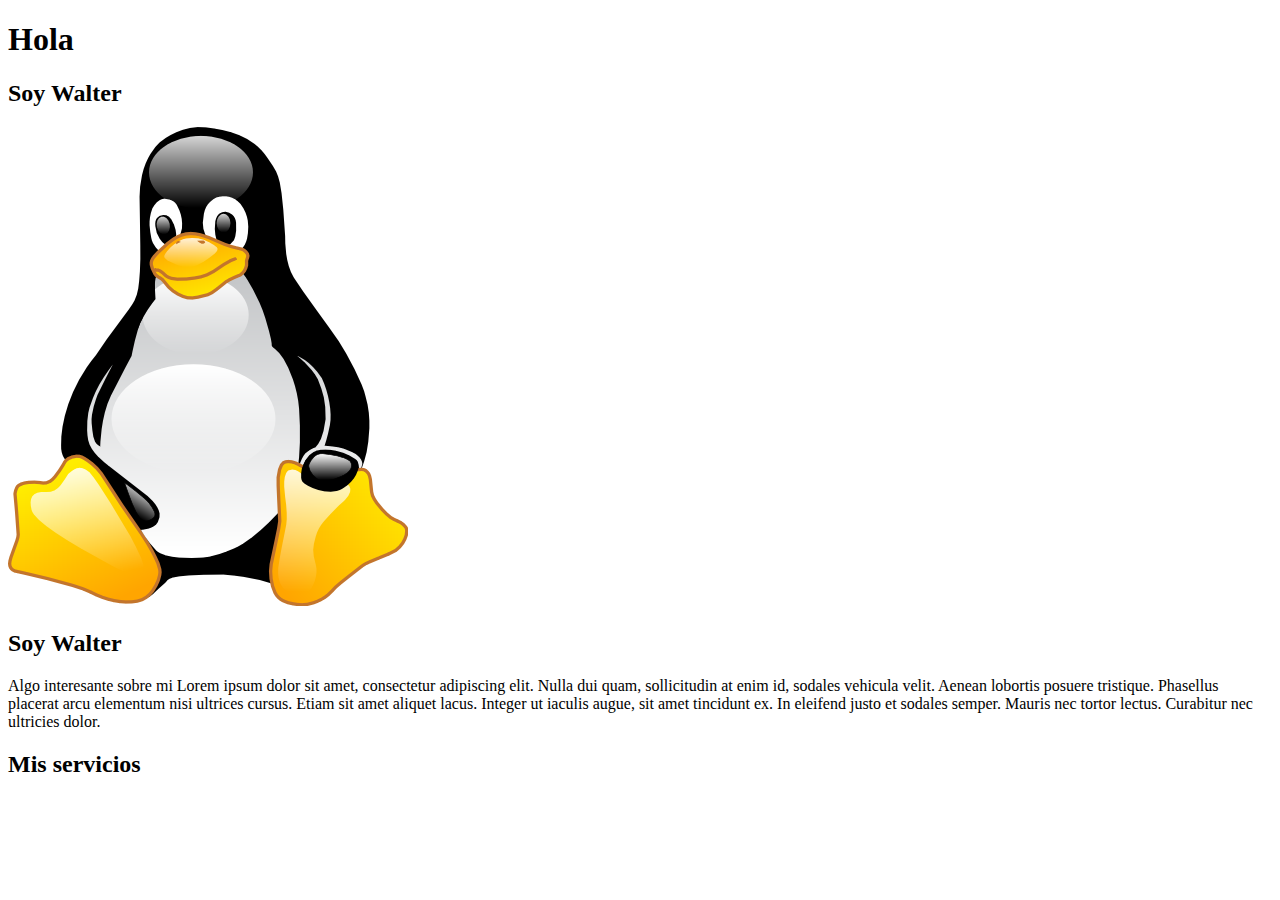
==== index.html @ 9d342641 "uploading files" ====
<!DOCTYPE html>
<html lang="en">
<head>
    <meta charset="UTF-8">
    <meta http-equiv="X-UA-Compatible" content="IE=edge">
    <meta name="viewport" content="width=device-width, initial-scale=1.0">
    <title>Document</title>
    <script async src="./components/header.js"></script>
    <script async src="./components/footer.js"></script>
    <script async src="./pages/contact.js"></script>
    <script defer src="./pages/index.js"></script>
    <link rel="stylesheet" href="./pages/contact.css">
    <link rel="stylesheet" href="./components/header.css">
    <link rel="stylesheet" href="./components/footer.css">
    <link rel="stylesheet" href="./pages/index.css">
</head>
<body>
    <header class="main-header"></header>
    <section class="welcome-section">
        <div class="background-blur"></div>
        <h1 class="welcome-section__title">Hola</h1>
        <h2 class="welcome-section__subtitle">Soy Walter</h2>
    </section>
    <section class="about-me">
        <img class="about-me__my-picture-desktop" src="./images/my-picture.png" alt="">
        <div class="about-me__container">
        <h2 class="about-me__title">Soy Walter</h2>
        <p class="about-me__description">Algo interesante sobre mi Lorem ipsum dolor sit amet, consectetur adipiscing elit. Nulla dui quam, sollicitudin at enim id, sodales vehicula velit. Aenean lobortis posuere tristique. Phasellus placerat arcu elementum nisi ultrices cursus. Etiam sit amet aliquet lacus. Integer ut iaculis augue, sit amet tincidunt ex. In eleifend justo et sodales semper. Mauris nec tortor lectus. Curabitur nec ultricies dolor.</p>
        </div>
    </section>
    <section class="my-services">
        <h2 class="my-services__title">Mis servicios</h2>
        <div class="my-services__services"></div>
        <template class="my-services__template">
        <div class="my-services__service-container">
            <img src="" alt="" class="my-services__my-service-img">
            <h3 class="my-services__service-title"></h3>
            <p class="my-services__service-description"></p>
        </template>
        </div>
    </section>
    <section class="main-contact">
    </section>
    <footer class="main-footer"></footer>
</body>
</html>
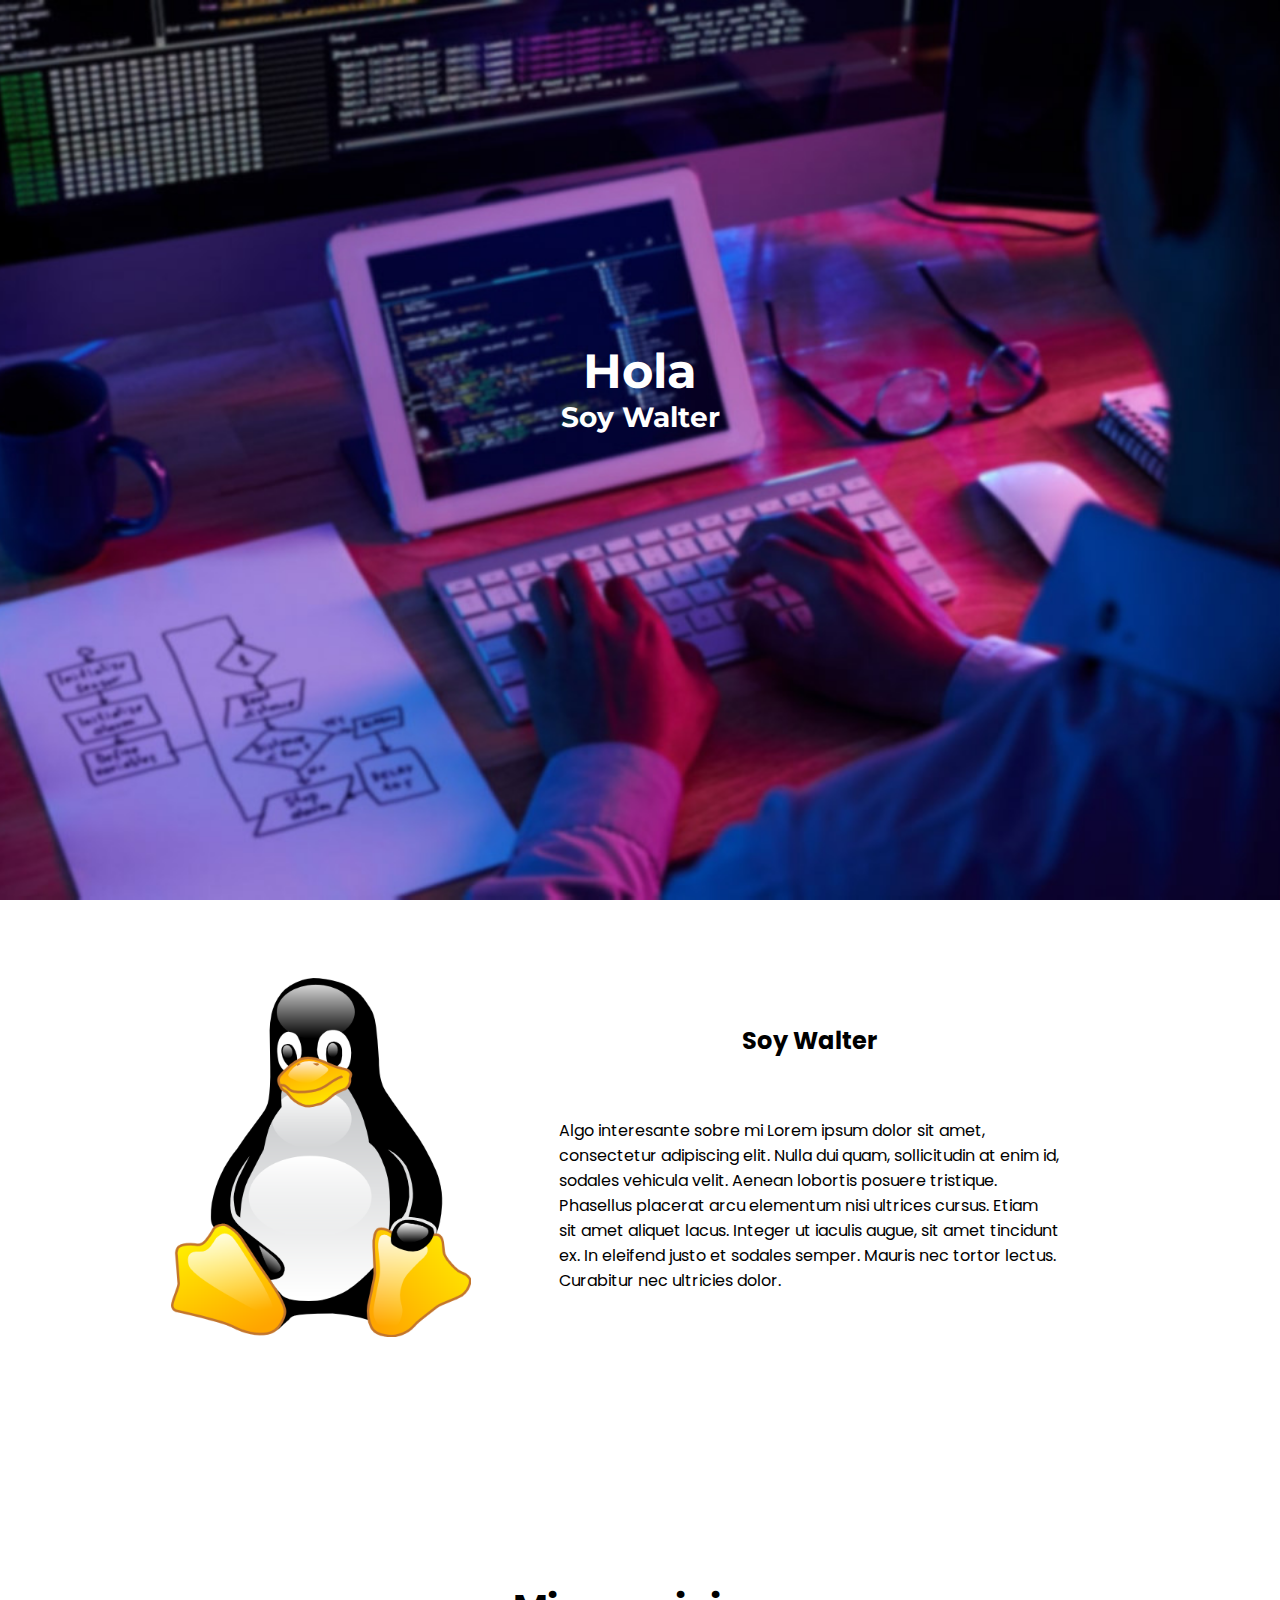
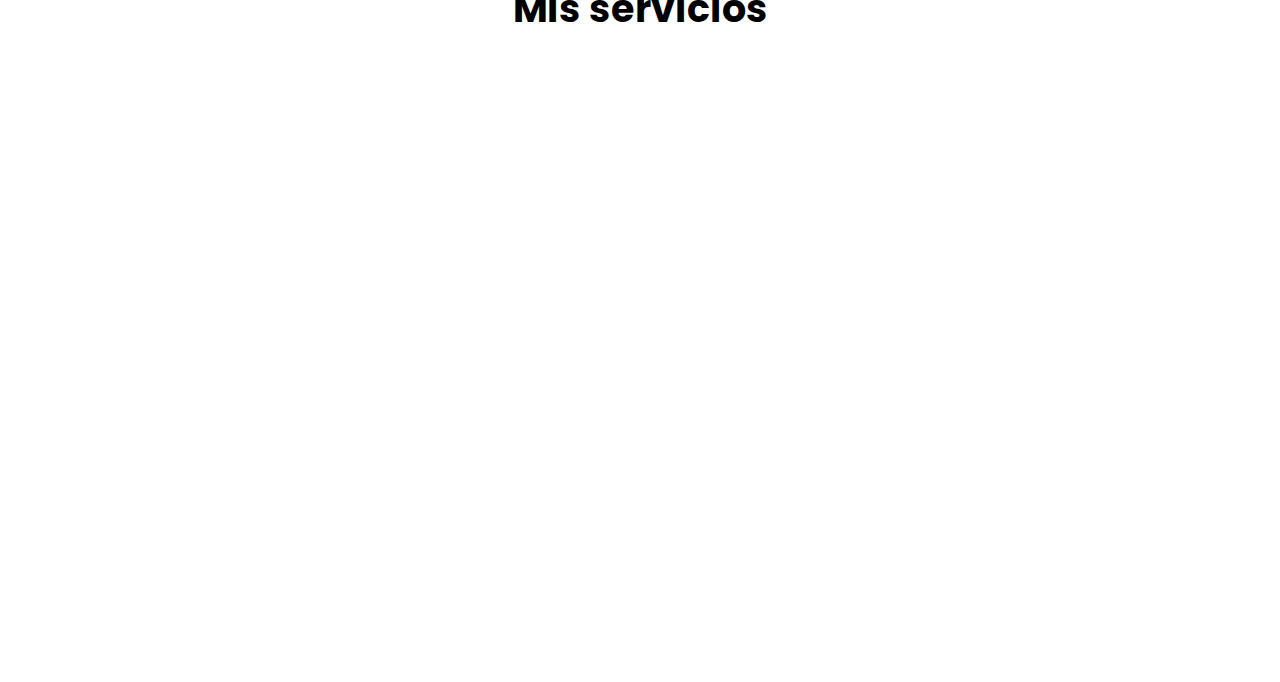
==== commit aceef8b4: "Update index.html" ====
--- a/index.html
+++ b/index.html
@@ -4,7 +4,7 @@
     <meta charset="UTF-8">
     <meta http-equiv="X-UA-Compatible" content="IE=edge">
     <meta name="viewport" content="width=device-width, initial-scale=1.0">
-    <title>Document</title>
+    <title>Walter-website</title>
     <script async src="./components/header.js"></script>
     <script async src="./components/footer.js"></script>
     <script async src="./pages/contact.js"></script>
@@ -43,4 +43,4 @@
     </section>
     <footer class="main-footer"></footer>
 </body>
-</html>+</html>
--- a/components/header.css
+++ b/components/header.css
@@ -0,0 +1,81 @@
+
+.header{    
+    display: flex;
+    justify-content: space-between;
+    padding: 25px;
+}
+
+.header__logo{  
+    width: 100px;
+    height: 48px;
+}
+
+@media (min-width:960px) {
+    .header__logo{  
+        width: 180px;
+        height: 100%;
+    }
+}
+
+.header__menu-burger{   
+    border: none;
+    background-color: rgba(1, 1, 1, 0%);
+}
+
+@media (min-width:960px) {
+    .header__menu-burger{   
+        display: none;
+    }
+}
+
+.menu-open{ 
+    padding: 30px;
+    display: none;
+    flex-direction: column;
+    text-align: center;
+    gap: 7vh;
+    height: 100vh;
+    position: absolute;
+    top: 0;
+    left: 0;
+    right: 0;
+    background-color: #161616;
+}
+
+@media(min-width:960px){    
+    .menu-open{ 
+        gap: 30px;
+        display: flex;
+        position: initial;
+        height: 100%;
+        background-color: initial;
+        flex-direction: initial;
+    }
+}
+
+.menu-open__button{ 
+    border: none;
+    background-color: rgba(1, 1, 1, 0%);
+    text-align: right;
+}
+
+@media (min-width:960px) {
+    .menu-open__button{ 
+        display: none;
+    }
+}
+
+.menu-open__links{
+    text-decoration: none;
+    color: #ffffff;
+    font-family: "Montserrat";
+    font-weight: 700;
+    font-size: 48px;
+}
+
+@media (min-width:960px) {
+    .menu-open__links{  
+    font-size: 16px;
+    font-weight: 400;
+    }
+}--- a/components/footer.css
+++ b/components/footer.css
@@ -0,0 +1,46 @@
+body{   
+    font-family: "Poppins";
+}
+.footer{    
+    background-color: #2c2c2c;
+    display: flex;
+    flex-direction: column;
+    align-items: center;
+    padding: 150px 0;
+}
+
+@media (min-width:960px) {
+    .footer{    
+        flex-direction: initial;
+        justify-content: space-between;
+        padding: 150px 60px;
+    }
+}
+
+.footer__social-networks-container{ 
+    display: flex;
+    flex-direction: column;
+    align-items: center;
+}
+
+@media (min-width:960px) {
+    .footer__social-networks-container{ 
+        align-items: end;
+    }
+}
+
+.footer_logo{   
+    width: 180px;
+    margin-bottom: 70px;
+}
+
+.social-networks{   
+    display: flex;
+    gap:10px;
+    margin-bottom: 20px;
+}
+
+.footer__link-social-network{   
+    text-decoration: none;
+    color: #DBDBDB;
+}--- a/pages/index.css
+++ b/pages/index.css
@@ -0,0 +1,164 @@
+@import url('https://fonts.googleapis.com/css2?family=Montserrat:wght@700&family=Poppins:wght@400;700&display=swap');
+
+*{  
+    box-sizing: border-box;
+}
+
+body{   
+    margin: 0;
+    font-family: "Poppins";
+}
+
+.welcome-section{
+   
+    width: 100%;
+    height: calc(95vh - 98px);
+    display: flex;
+    flex-direction: column;
+    justify-content: center;
+    align-items: center;
+}
+
+@media (min-width:960px) {
+    .welcome-section{   
+        height: calc(97vh - 98px);
+    }
+}
+
+.background-blur{
+    background-image: url("../images/backgroundMain.jpg");
+    background-position: 55%;
+    background-size: cover;
+    position: absolute;
+    top: 0;
+    z-index: -1;
+    width: 100%;
+    height: 97vh;
+}
+
+@media (min-width:960px) {
+    .background-blur{   
+        height: 100vh;
+    }
+}
+
+
+.welcome-section__title, .welcome-section__subtitle{    
+margin: 0;
+color: #FFFFFF;
+font-family: "Montserrat";
+font-weight: 700;
+font-size: 48px;
+}
+
+.welcome-section__subtitle{    
+    font-size: 28px;
+}
+
+.about-me__container{  
+    padding: 0 31px;
+    display: flex;
+    gap: 60px;
+    flex-direction: column;
+    justify-content: center;
+    align-items: center;
+    width: 100%;
+    height: 85vh;
+    background-color: #000;
+}
+
+@media (min-width:960px) {
+    .about-me__container{   
+        background-color: inherit;
+        width: 600px;
+    }
+}
+
+@media(min-width:960px){    
+    .about-me{  
+        display: grid;
+        grid-template-columns: auto auto;
+        gap: 3vw;
+        align-items: center;
+        justify-content: center;
+    }
+}
+
+.about-me__my-picture-desktop{  
+    display: none;
+}
+
+@media(min-width:960px){    
+    .about-me__my-picture-desktop{  
+        display: initial;
+        width: 300px;
+        height: auto;
+    }
+}
+
+.about-me__title, .about-me__description{    
+    margin: 0;
+    text-align: center;
+    font-weight: 700;
+    max-width: 500px;
+    color: #FFFFFF;
+}
+
+@media (min-width:960px) {
+    .about-me__title, .about-me__description{   
+        color: initial;
+    }
+}
+
+.about-me__description{     
+    text-align: left;
+    font-weight: 400;
+}
+
+.my-services{   
+    text-align: center;
+    padding: 0 40px;
+}
+
+@media (min-width:960px) {
+    .my-services__services{
+        height: 65vh;   
+        display: grid;
+        gap: 15px;
+        grid-template-columns: 33% 33% 33%;
+    }
+}
+
+.my-services__service-container{   
+    display: flex;
+    flex-direction: column;
+    align-items: center;
+}
+
+@media (min-width:960px) {
+    .my-services__service-container{    
+        display: flex;
+        flex-direction: column;
+        align-items: center;
+    }
+}
+
+.my-services__my-service-img{
+    max-height: 138px;   
+    max-width: 138px;
+}
+
+.my-services__title{    
+    font-size: 38px;
+    margin: 40px 0 60px;
+}
+
+.my-services__service-title{ 
+    margin: 0;
+    margin-top: 20px;
+}
+.my-services__service-description{  
+    margin: 0;
+    margin-bottom: 40px;
+    max-width: 400px;
+}
